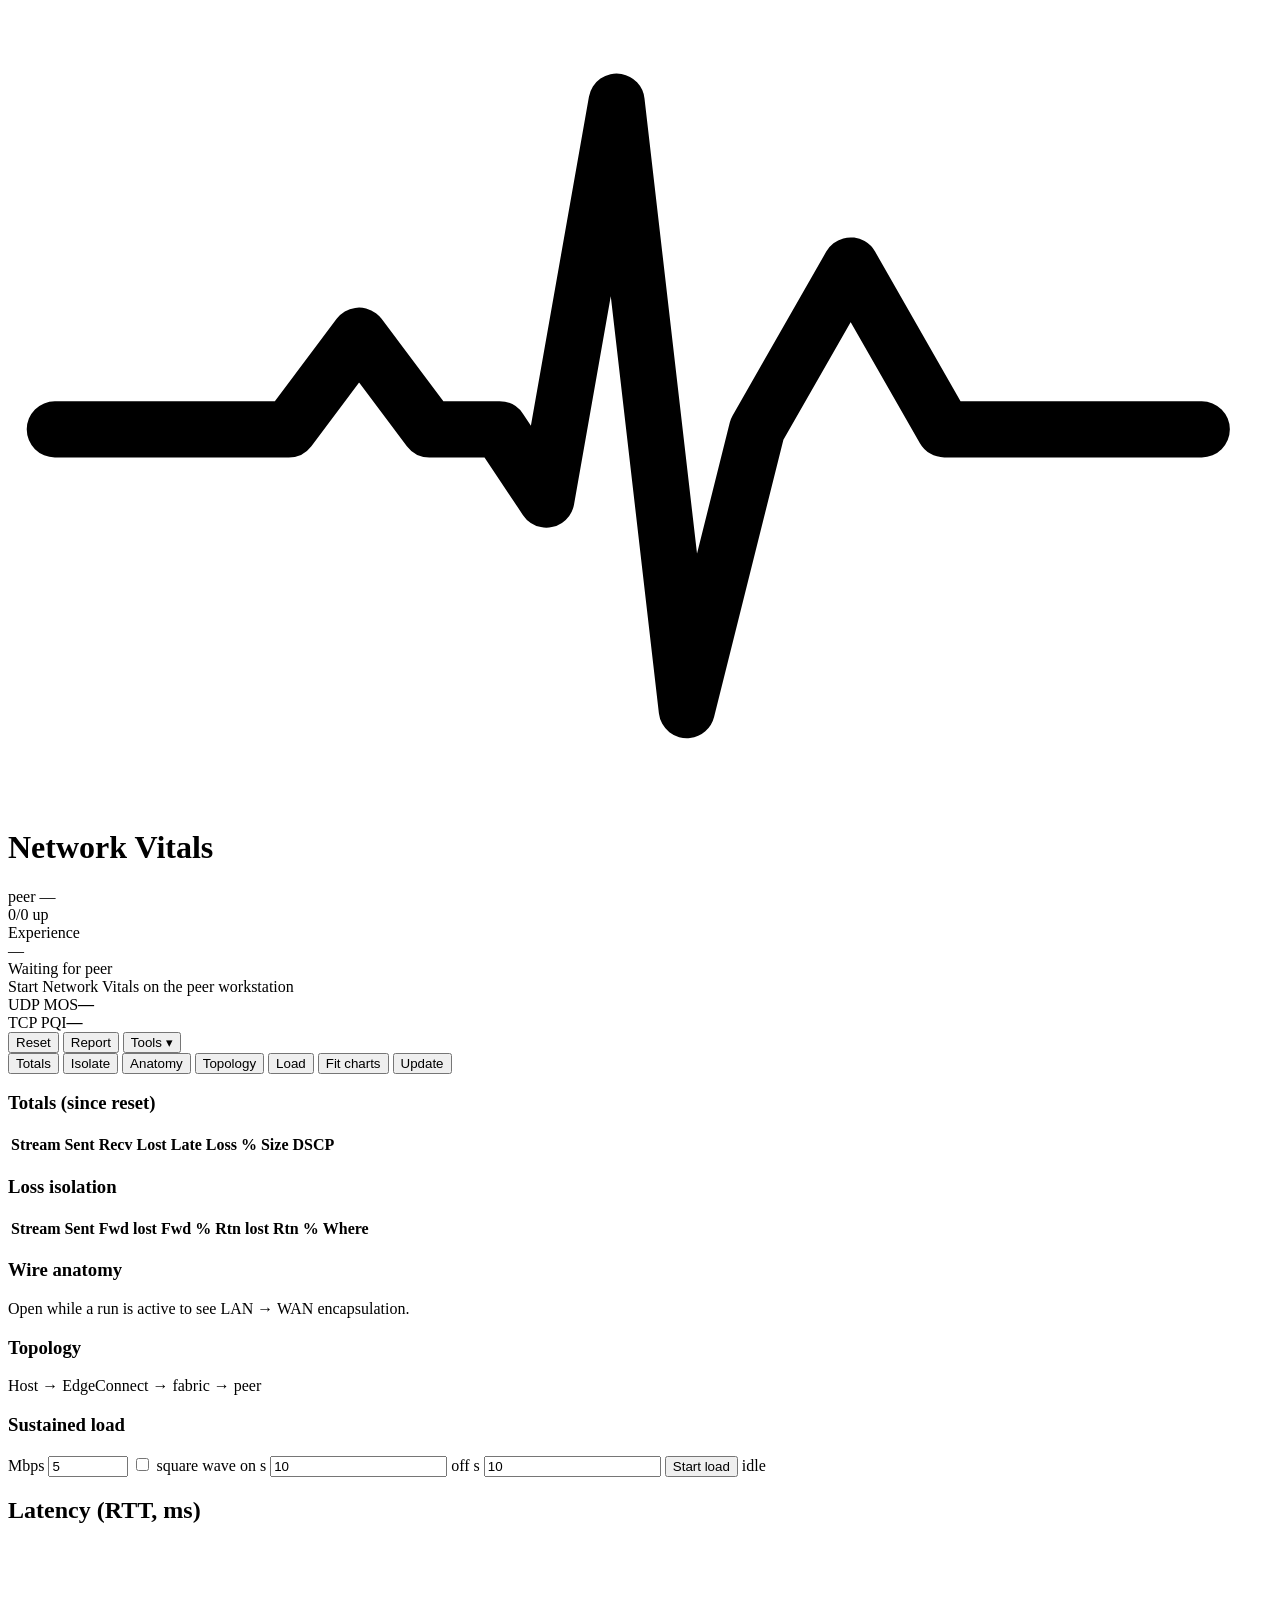
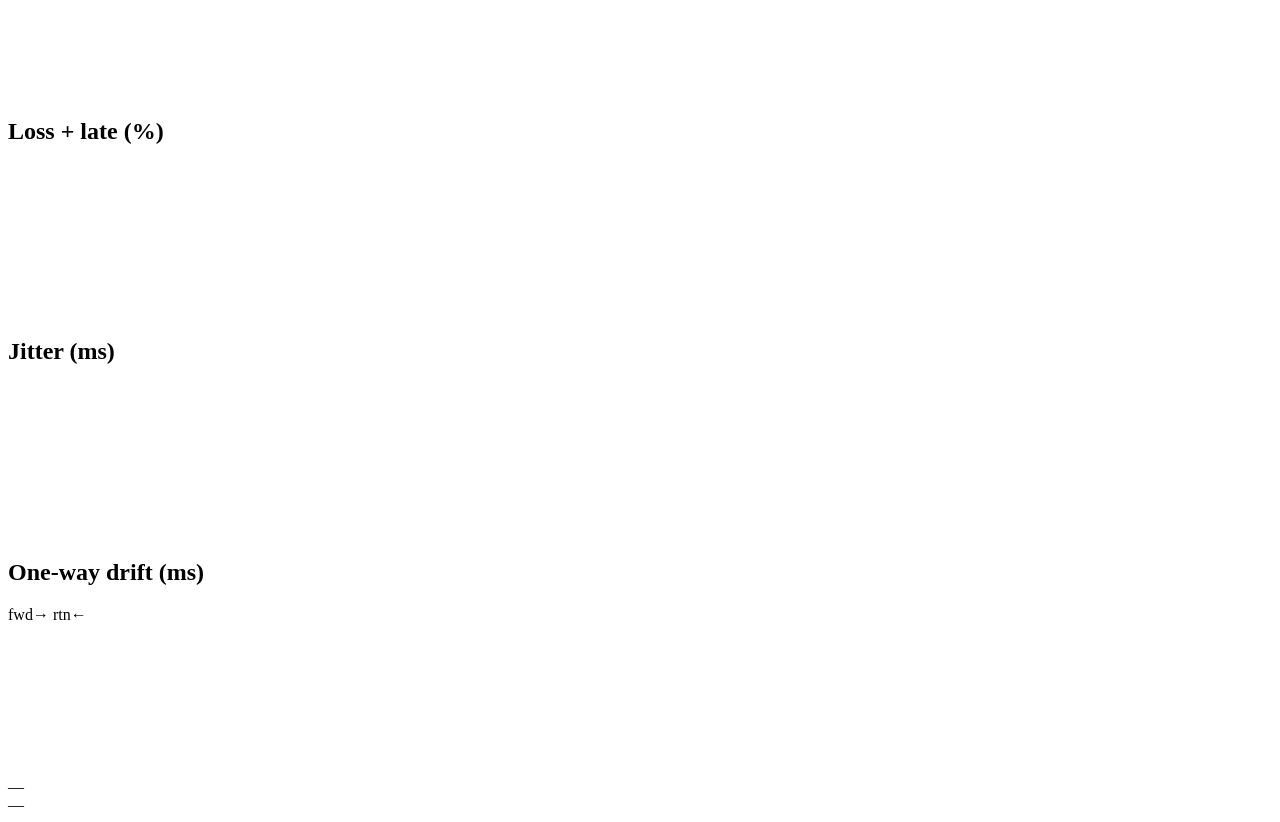
==== ui/dashboard.html @ 98109116 "Introduce HPE Demo Instrument web UI Replace the neon glass default with a restrained HPE-green Oper" ====
<!DOCTYPE html>
<html lang="en">
<head>
<meta charset="utf-8">
<meta name="viewport" content="width=device-width, initial-scale=1">
<!--
THESIS: First viewport is a broadcast path meter — room-readable Experience — not a glowing orb header.
OWN-WORLD: HPE Demo Instrument — cool charcoal, flat panels, #01A982 accent, no aurora/violet glass.
STORY: SE sees path health instantly; Tools drawer holds engineer depth; exec reads the big number.
FIRST VIEWPORT: topbar (HPE+name+peer) → EXPERIENCE meter + MOS/PQI → Reset/Report/Tools → charts.
FORM: HPE Demo Instrument · seed deferred · FINISH: unreviewed and undocumented is unfinished.
-->
<title>Network Vitals</title>
<link rel="stylesheet" href="/css/tokens.css">
<link rel="stylesheet" href="/css/app.css">
</head>
<body>
<div class="app" id="app">
  <header class="topbar">
    <div class="brand">
      <svg class="brand-mark" viewBox="0 0 54 34" fill="none" aria-hidden="true">
        <polyline points="2,18 12,18 15,14 18,18 21,18 23,21 26,4 29,30 32,18 36,11 40,18 51,18"
          stroke="currentColor" stroke-width="2.4" stroke-linecap="round" stroke-linejoin="round"/>
      </svg>
      <div>
        <h1>Network Vitals</h1>
        <div class="sub" id="peerSub">peer —</div>
      </div>
    </div>
    <div class="topbar-meta">
      <span class="pill" id="streamPill">0/0 up</span>
      <span id="versionTag"></span>
    </div>
  </header>

  <section class="meter-band" id="meterBand">
    <div class="meter-row">
      <div>
        <div class="meter-label">Experience</div>
        <div class="meter-score idle" id="scoreNum">—</div>
        <div class="meter-verdict" id="scoreLabel">Waiting for peer</div>
        <div class="meter-detail" id="scoreDetail">Start Network Vitals on the peer workstation</div>
        <div class="meter-track"><div class="meter-fill" id="scoreFill"></div></div>
      </div>
      <div class="meter-side">
        <div class="chip"><span>UDP MOS</span><b id="mosVal">—</b></div>
        <div class="chip"><span>TCP PQI</span><b id="pqiVal">—</b></div>
      </div>
    </div>
  </section>

  <div class="actions" id="actions">
    <button type="button" class="btn" id="btnReset">Reset</button>
    <button type="button" class="btn" id="btnReport">Report</button>
    <button type="button" class="btn" id="btnTools">Tools ▾</button>
    <div class="menu" id="toolsMenu" role="menu">
      <button type="button" data-panel="totals">Totals</button>
      <button type="button" data-panel="isolate">Isolate</button>
      <button type="button" data-panel="anatomy">Anatomy</button>
      <button type="button" data-panel="topology">Topology</button>
      <button type="button" data-panel="load">Load</button>
      <button type="button" data-action="fit">Fit charts</button>
      <button type="button" data-action="update">Update</button>
    </div>
  </div>

  <div class="warn-rail" id="warnRail"></div>

  <div class="panel" id="panel-totals">
    <h3>Totals (since reset)</h3>
    <div class="table-wrap">
      <table class="data" id="totalsTable">
        <thead><tr>
          <th>Stream</th><th>Sent</th><th>Recv</th><th>Lost</th><th>Late</th><th>Loss %</th>
          <th>Size</th><th>DSCP</th>
        </tr></thead>
        <tbody></tbody>
      </table>
    </div>
  </div>

  <div class="panel" id="panel-isolate">
    <h3>Loss isolation</h3>
    <div class="table-wrap">
      <table class="data" id="isoTable">
        <thead><tr>
          <th>Stream</th><th>Sent</th><th>Fwd lost</th><th>Fwd %</th><th>Rtn lost</th><th>Rtn %</th><th>Where</th>
        </tr></thead>
        <tbody></tbody>
      </table>
    </div>
  </div>

  <div class="panel" id="panel-anatomy">
    <h3>Wire anatomy</h3>
    <div id="anatBody" class="empty">Open while a run is active to see LAN → WAN encapsulation.</div>
  </div>

  <div class="panel" id="panel-topology">
    <h3>Topology</h3>
    <div id="topoBody" class="empty">Host → EdgeConnect → fabric → peer</div>
  </div>

  <div class="panel" id="panel-load">
    <h3>Sustained load</h3>
    <div class="load-form">
      <label>Mbps <input type="number" id="loadMbps" value="5" min="0.1" max="1000" step="0.1"></label>
      <label><input type="checkbox" id="loadSquare"> square wave</label>
      <label>on s <input type="number" id="loadOn" value="10" min="0.1" step="0.1"></label>
      <label>off s <input type="number" id="loadOff" value="10" min="0.1" step="0.1"></label>
      <button type="button" class="btn primary" id="btnLoad">Start load</button>
      <span id="loadStatus" class="faint">idle</span>
    </div>
  </div>

  <section class="charts" id="charts">
    <div class="chart-card">
      <header>
        <h2>Latency (RTT, ms)</h2>
        <div class="legend" id="legLat"></div>
      </header>
      <canvas id="cLat"></canvas>
    </div>
    <div class="chart-row">
      <div class="chart-card">
        <header><h2>Loss + late (%)</h2></header>
        <canvas id="cLoss"></canvas>
      </div>
      <div class="chart-card">
        <header><h2>Jitter (ms)</h2></header>
        <canvas id="cJit"></canvas>
      </div>
      <div class="chart-card">
        <header>
          <h2>One-way drift (ms)</h2>
          <div class="legend">
            <span><i style="background:#1ec9a0"></i>fwd→</span>
            <span><i style="background:#e6a23c"></i>rtn←</span>
          </div>
        </header>
        <canvas id="cOwd"></canvas>
      </div>
    </div>
  </section>

  <footer class="footer">
    <div id="footPath">—</div>
    <div class="faint" id="footCnt">—</div>
  </footer>
</div>
<script src="/js/charts.js"></script>
<script src="/js/dashboard.js"></script>
</body>
</html>
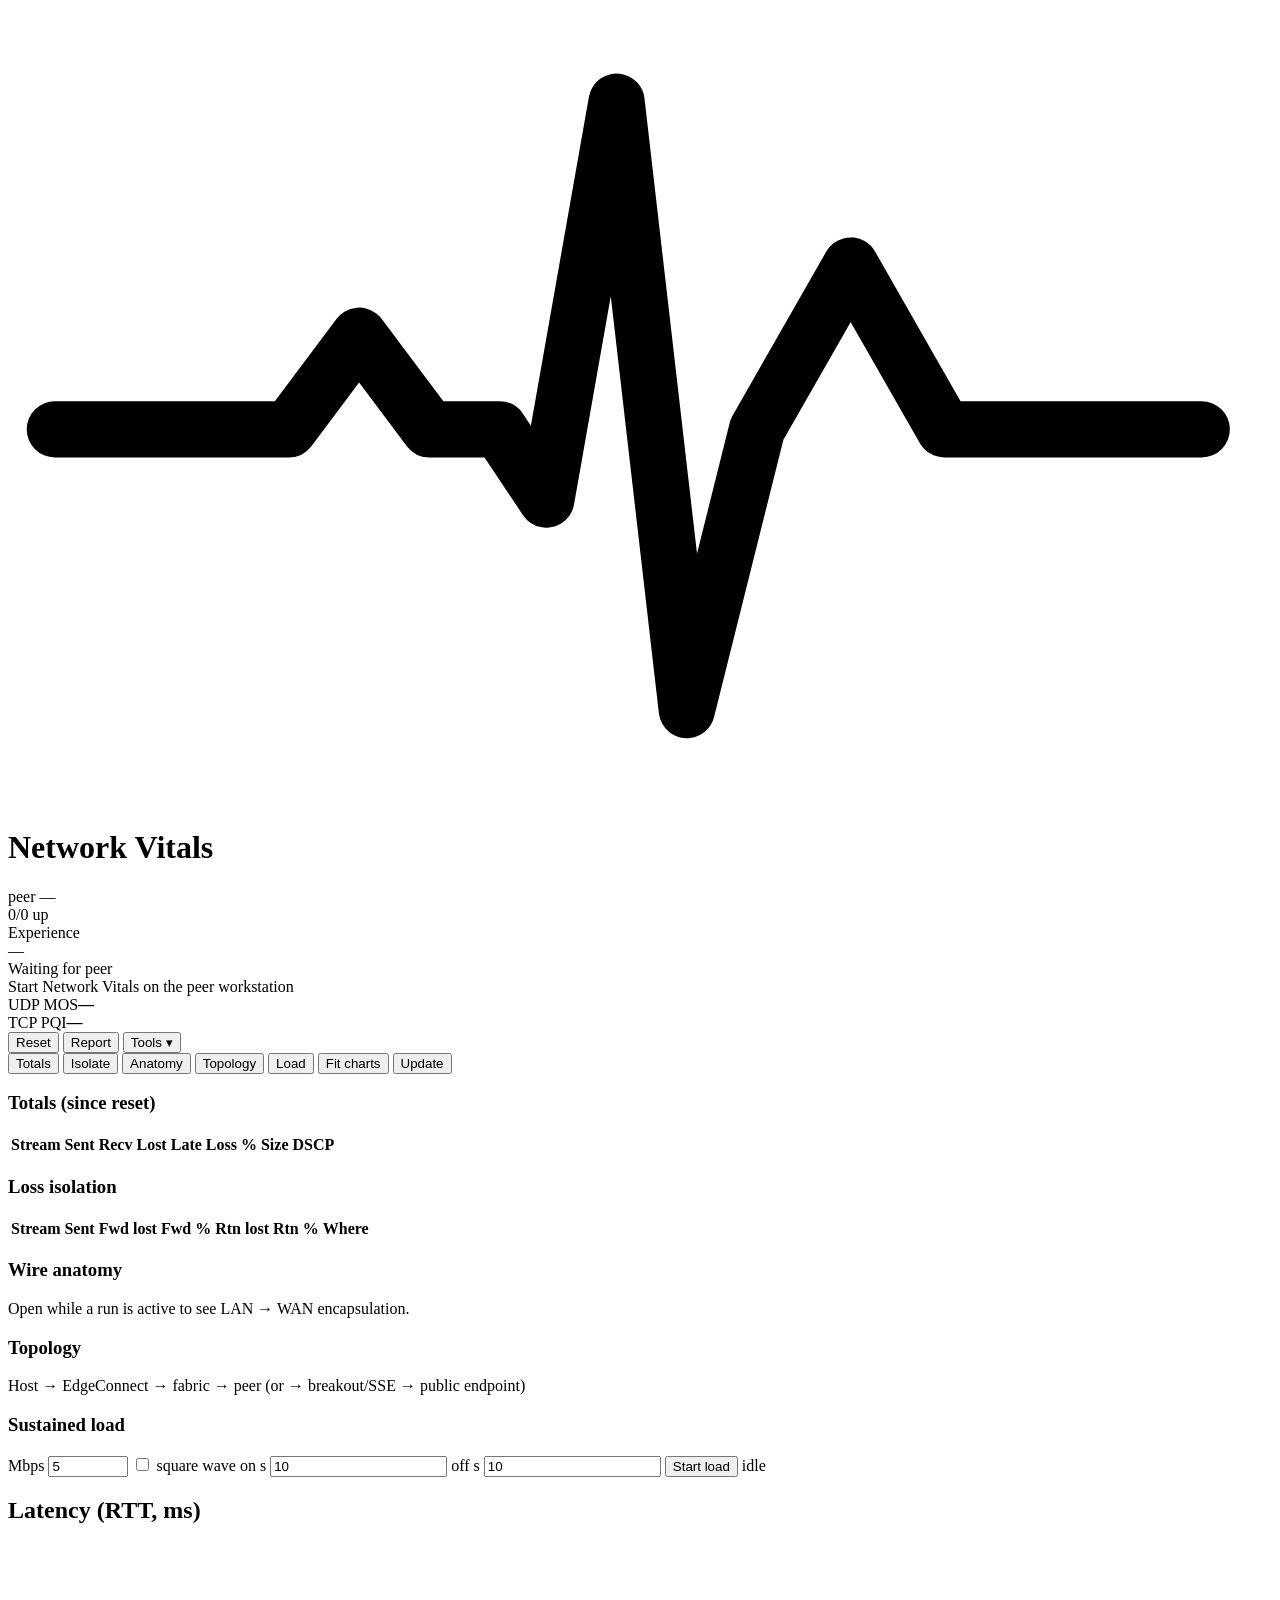
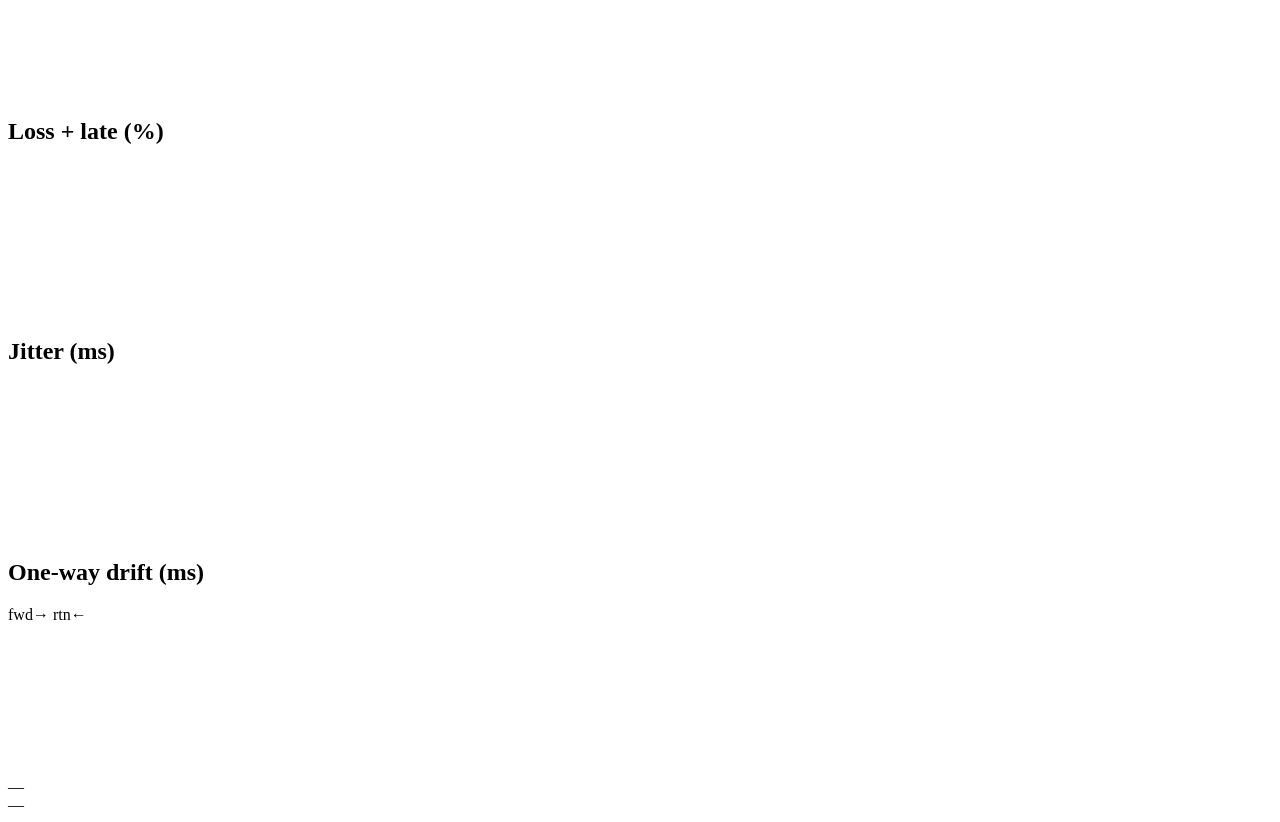
==== commit 8b5616cd: "Add a public traffic endpoint for local breakout / SSE (--public, --responder) Today every probe str" ====
--- a/ui/dashboard.html
+++ b/ui/dashboard.html
@@ -47,6 +47,9 @@
         <div class="chip"><span>TCP PQI</span><b id="pqiVal">—</b></div>
       </div>
     </div>
+    <!-- Private (fabric) vs public (local breakout / SSE) path: both scores
+         stay visible to the room; the selected one drives everything below. -->
+    <div class="paths" id="paths" role="group" aria-label="Traffic path" hidden></div>
   </section>
 
   <div class="actions" id="actions">
@@ -98,7 +101,7 @@
 
   <div class="panel" id="panel-topology">
     <h3>Topology</h3>
-    <div id="topoBody" class="empty">Host → EdgeConnect → fabric → peer</div>
+    <div id="topoBody" class="empty">Host → EdgeConnect → fabric → peer (or → breakout/SSE → public endpoint)</div>
   </div>
 
   <div class="panel" id="panel-load">
@@ -108,6 +111,12 @@
       <label><input type="checkbox" id="loadSquare"> square wave</label>
       <label>on s <input type="number" id="loadOn" value="10" min="0.1" step="0.1"></label>
       <label>off s <input type="number" id="loadOff" value="10" min="0.1" step="0.1"></label>
+      <label id="loadTargetWrap" hidden>target
+        <select id="loadTarget">
+          <option value="private">private peer</option>
+          <option value="public">public endpoint</option>
+        </select>
+      </label>
       <button type="button" class="btn primary" id="btnLoad">Start load</button>
       <span id="loadStatus" class="faint">idle</span>
     </div>
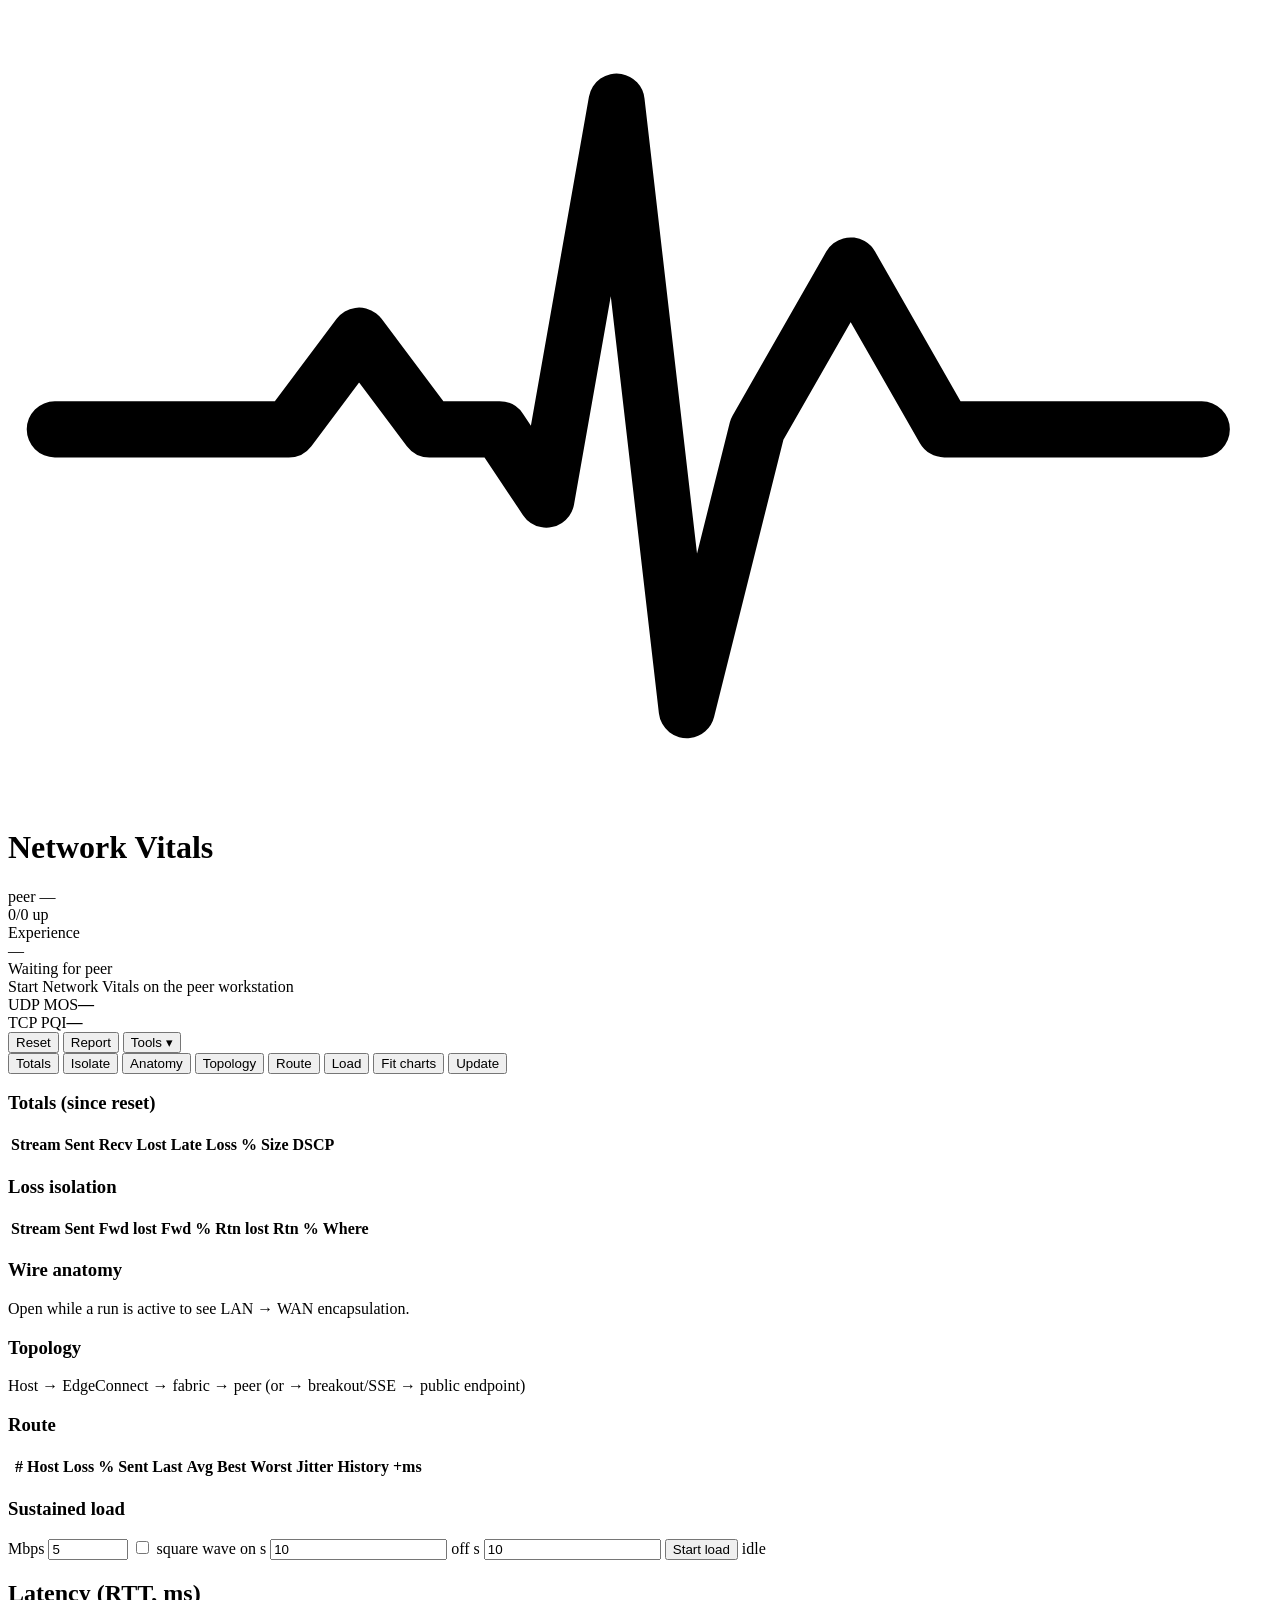
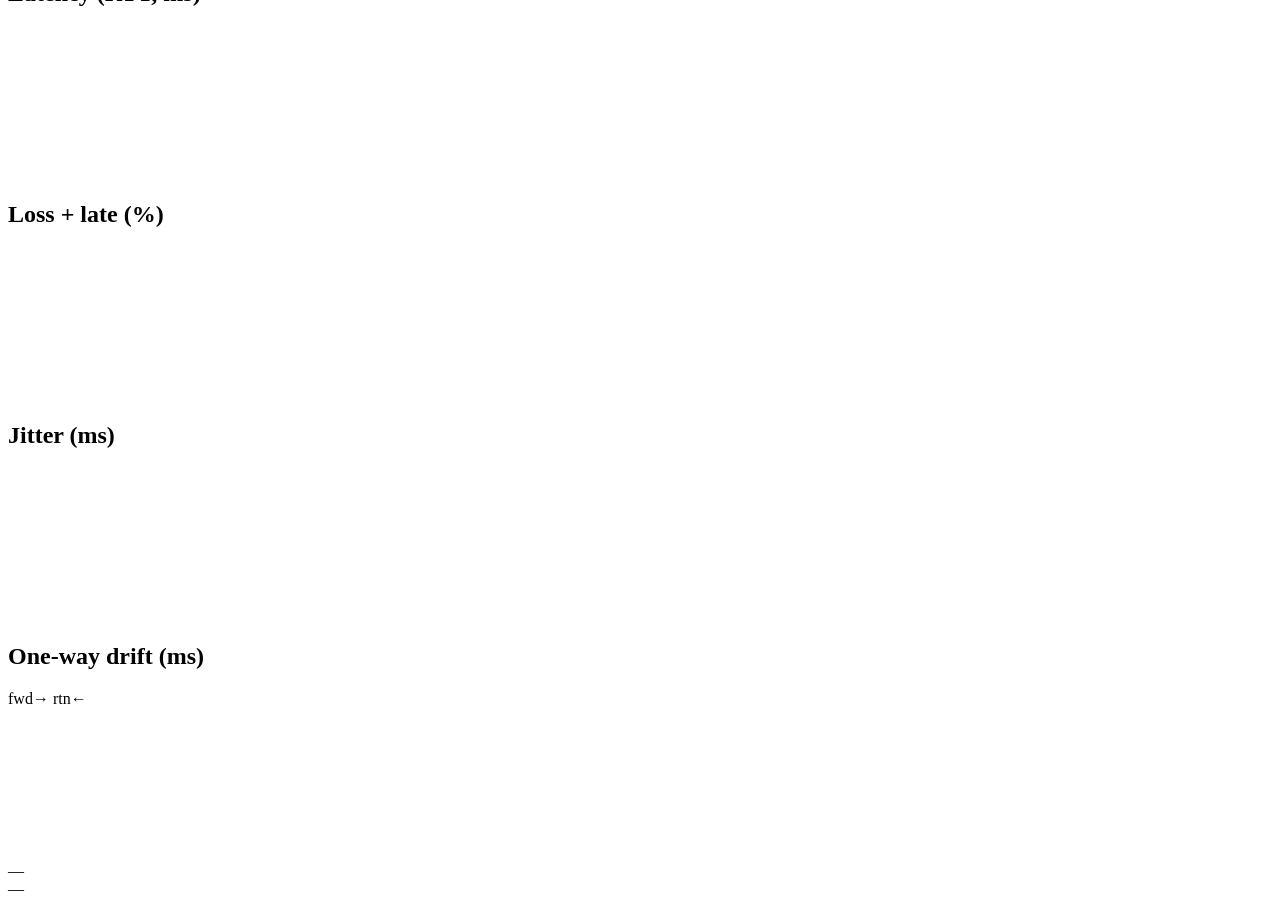
==== commit 0e072c69: "Public endpoint: single-peer + standard MTU; source reporting; live route view Scope the public endp" ====
--- a/ui/dashboard.html
+++ b/ui/dashboard.html
@@ -61,6 +61,7 @@
       <button type="button" data-panel="isolate">Isolate</button>
       <button type="button" data-panel="anatomy">Anatomy</button>
       <button type="button" data-panel="topology">Topology</button>
+      <button type="button" data-panel="route">Route</button>
       <button type="button" data-panel="load">Load</button>
       <button type="button" data-action="fit">Fit charts</button>
       <button type="button" data-action="update">Update</button>
@@ -102,6 +103,34 @@
   <div class="panel" id="panel-topology">
     <h3>Topology</h3>
     <div id="topoBody" class="empty">Host → EdgeConnect → fabric → peer (or → breakout/SSE → public endpoint)</div>
+  </div>
+
+  <div class="panel panel-route" id="panel-route">
+    <h3>Route <span class="route-head" id="routeHead"></span></h3>
+    <!-- Source identity: what left this host vs what the far end saw. -->
+    <div class="route-ident" id="routeIdent"></div>
+    <!-- Where the latency is added: best RTT split by hop. -->
+    <div class="route-ribbon-wrap" id="routeRibbonWrap" hidden>
+      <div class="route-ribbon-scale"><span>0 ms</span><span id="routeTotal"></span></div>
+      <div class="route-ribbon" id="routeRibbon"></div>
+      <div class="route-legend">
+        <span><i class="c-private"></i>private / LAN hops</span>
+        <span><i class="c-cgnat"></i>carrier NAT</span>
+        <span><i class="c-public"></i>public internet hops</span>
+        <span><i class="c-dest"></i>destination</span>
+        <span class="faint">width = latency added at that hop</span>
+      </div>
+    </div>
+    <div class="table-wrap">
+      <table class="data route-table" id="routeTable">
+        <thead><tr>
+          <th></th><th>#</th><th>Host</th><th>Loss %</th><th>Sent</th><th>Last</th>
+          <th>Avg</th><th>Best</th><th>Worst</th><th>Jitter</th><th>History</th><th>+ms</th>
+        </tr></thead>
+        <tbody></tbody>
+      </table>
+    </div>
+    <p class="route-note" id="routeNote"></p>
   </div>
 
   <div class="panel" id="panel-load">
